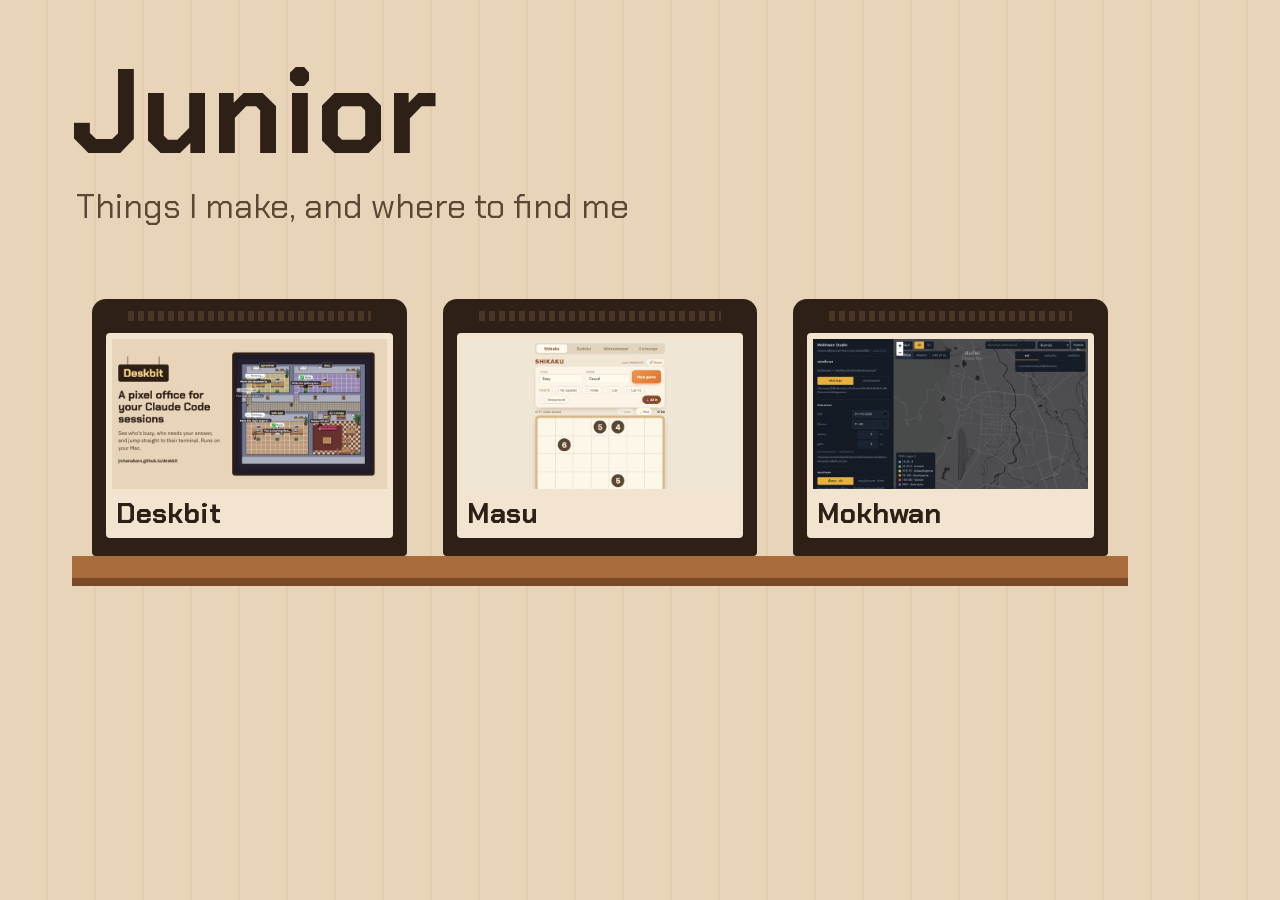
==== og/og.html @ 81ed951a "Add the hub: things I make, and where to find me Deskbit, Masu and Mokhwan as cartridges on an oak s" ====
<!doctype html>
<!-- Link-preview card (1200×630). Regenerate og.png with: sh og/build.sh -->
<html lang="en">
  <head>
    <meta charset="utf-8" />
    <link href="https://fonts.googleapis.com/css2?family=Chakra+Petch:wght@700&display=swap" rel="stylesheet" />
    <style>
      html, body { margin: 0; width: 1200px; height: 630px; overflow: hidden; }
      body {
        background: repeating-linear-gradient(90deg, #e8d5b9 0 46px, #e3cdaf 46px 48px);
        color: #2e1f17;
        font-family: "Chakra Petch", sans-serif;
        position: relative;
      }
      h1 { position: absolute; left: 72px; top: 52px; margin: 0; font-size: 120px; line-height: 1; }
      p { position: absolute; left: 76px; top: 184px; margin: 0; font-size: 34px; color: #5e4636; }
      .shelf { position: absolute; left: 72px; right: 72px; bottom: 74px; display: flex; gap: 36px; padding: 0 20px; align-items: flex-end; }
      .cart { flex: 1; background: #2e1f17; border-radius: 14px 14px 4px 4px; padding: 16px 14px 18px; }
      .cart::before { content: ""; display: block; height: 10px; margin: -4px 22px 12px; background: repeating-linear-gradient(90deg, #4a3527 0 6px, transparent 6px 10px); }
      .label { background: #f2e4cf; padding: 6px; border-radius: 4px; }
      .label img { display: block; width: 100%; height: 150px; object-fit: cover; object-position: top; }
      .label b { display: block; font-size: 28px; padding: 6px 4px 0; }
      .plank { position: absolute; left: 72px; right: 72px; bottom: 44px; height: 22px; background: #a86b3c; border-bottom: 8px solid #7a4a28; }
    </style>
  </head>
  <body>
    <h1>Junior</h1>
    <p>Things I make, and where to find me</p>
    <div class="shelf">
      <div class="cart"><div class="label"><img src="../img/deskbit.jpg" style="object-position: 85% 40%" /><b>Deskbit</b></div></div>
      <div class="cart"><div class="label"><img src="../img/masu.jpg" /><b>Masu</b></div></div>
      <div class="cart"><div class="label"><img src="../img/mokhwan.jpg" /><b>Mokhwan</b></div></div>
    </div>
    <div class="plank"></div>
  </body>
</html>
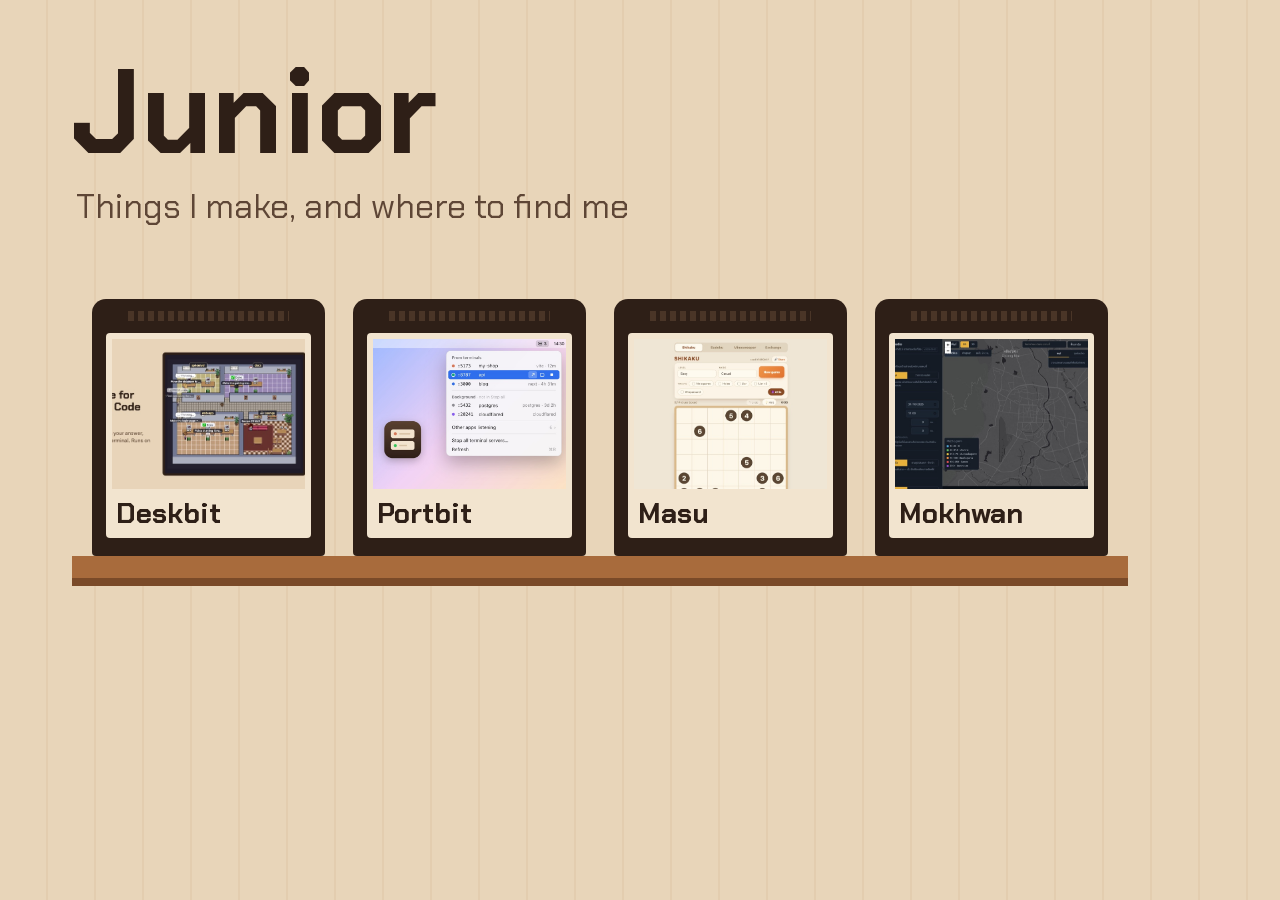
==== commit 79b8c972: "Add Portbit to the shelf Four cartridges per shelf (two per plank on tablets), Portbit next to Deskb" ====
--- a/og/og.html
+++ b/og/og.html
@@ -14,7 +14,7 @@
       }
       h1 { position: absolute; left: 72px; top: 52px; margin: 0; font-size: 120px; line-height: 1; }
       p { position: absolute; left: 76px; top: 184px; margin: 0; font-size: 34px; color: #5e4636; }
-      .shelf { position: absolute; left: 72px; right: 72px; bottom: 74px; display: flex; gap: 36px; padding: 0 20px; align-items: flex-end; }
+      .shelf { position: absolute; left: 72px; right: 72px; bottom: 74px; display: flex; gap: 28px; padding: 0 20px; align-items: flex-end; }
       .cart { flex: 1; background: #2e1f17; border-radius: 14px 14px 4px 4px; padding: 16px 14px 18px; }
       .cart::before { content: ""; display: block; height: 10px; margin: -4px 22px 12px; background: repeating-linear-gradient(90deg, #4a3527 0 6px, transparent 6px 10px); }
       .label { background: #f2e4cf; padding: 6px; border-radius: 4px; }
@@ -28,6 +28,7 @@
     <p>Things I make, and where to find me</p>
     <div class="shelf">
       <div class="cart"><div class="label"><img src="../img/deskbit.jpg" style="object-position: 85% 40%" /><b>Deskbit</b></div></div>
+      <div class="cart"><div class="label"><img src="../img/portbit.jpg" /><b>Portbit</b></div></div>
       <div class="cart"><div class="label"><img src="../img/masu.jpg" /><b>Masu</b></div></div>
       <div class="cart"><div class="label"><img src="../img/mokhwan.jpg" /><b>Mokhwan</b></div></div>
     </div>
